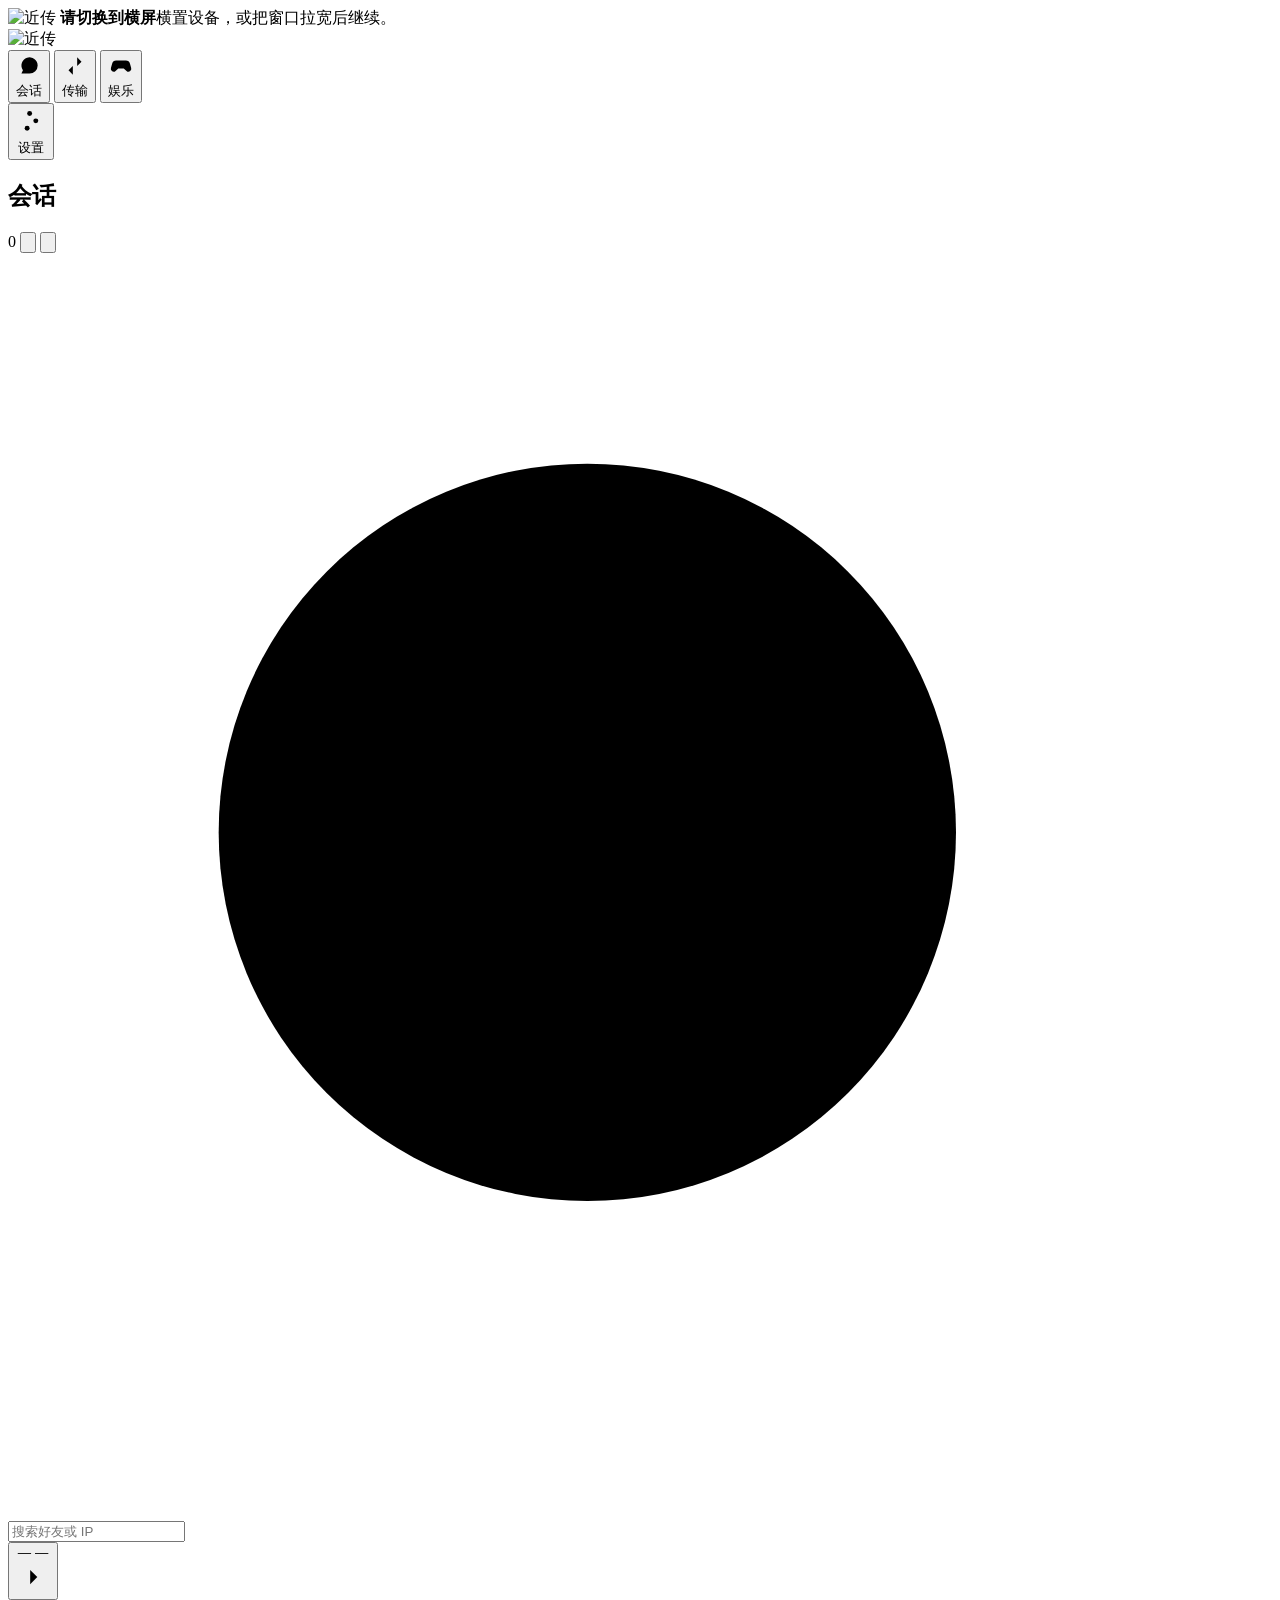
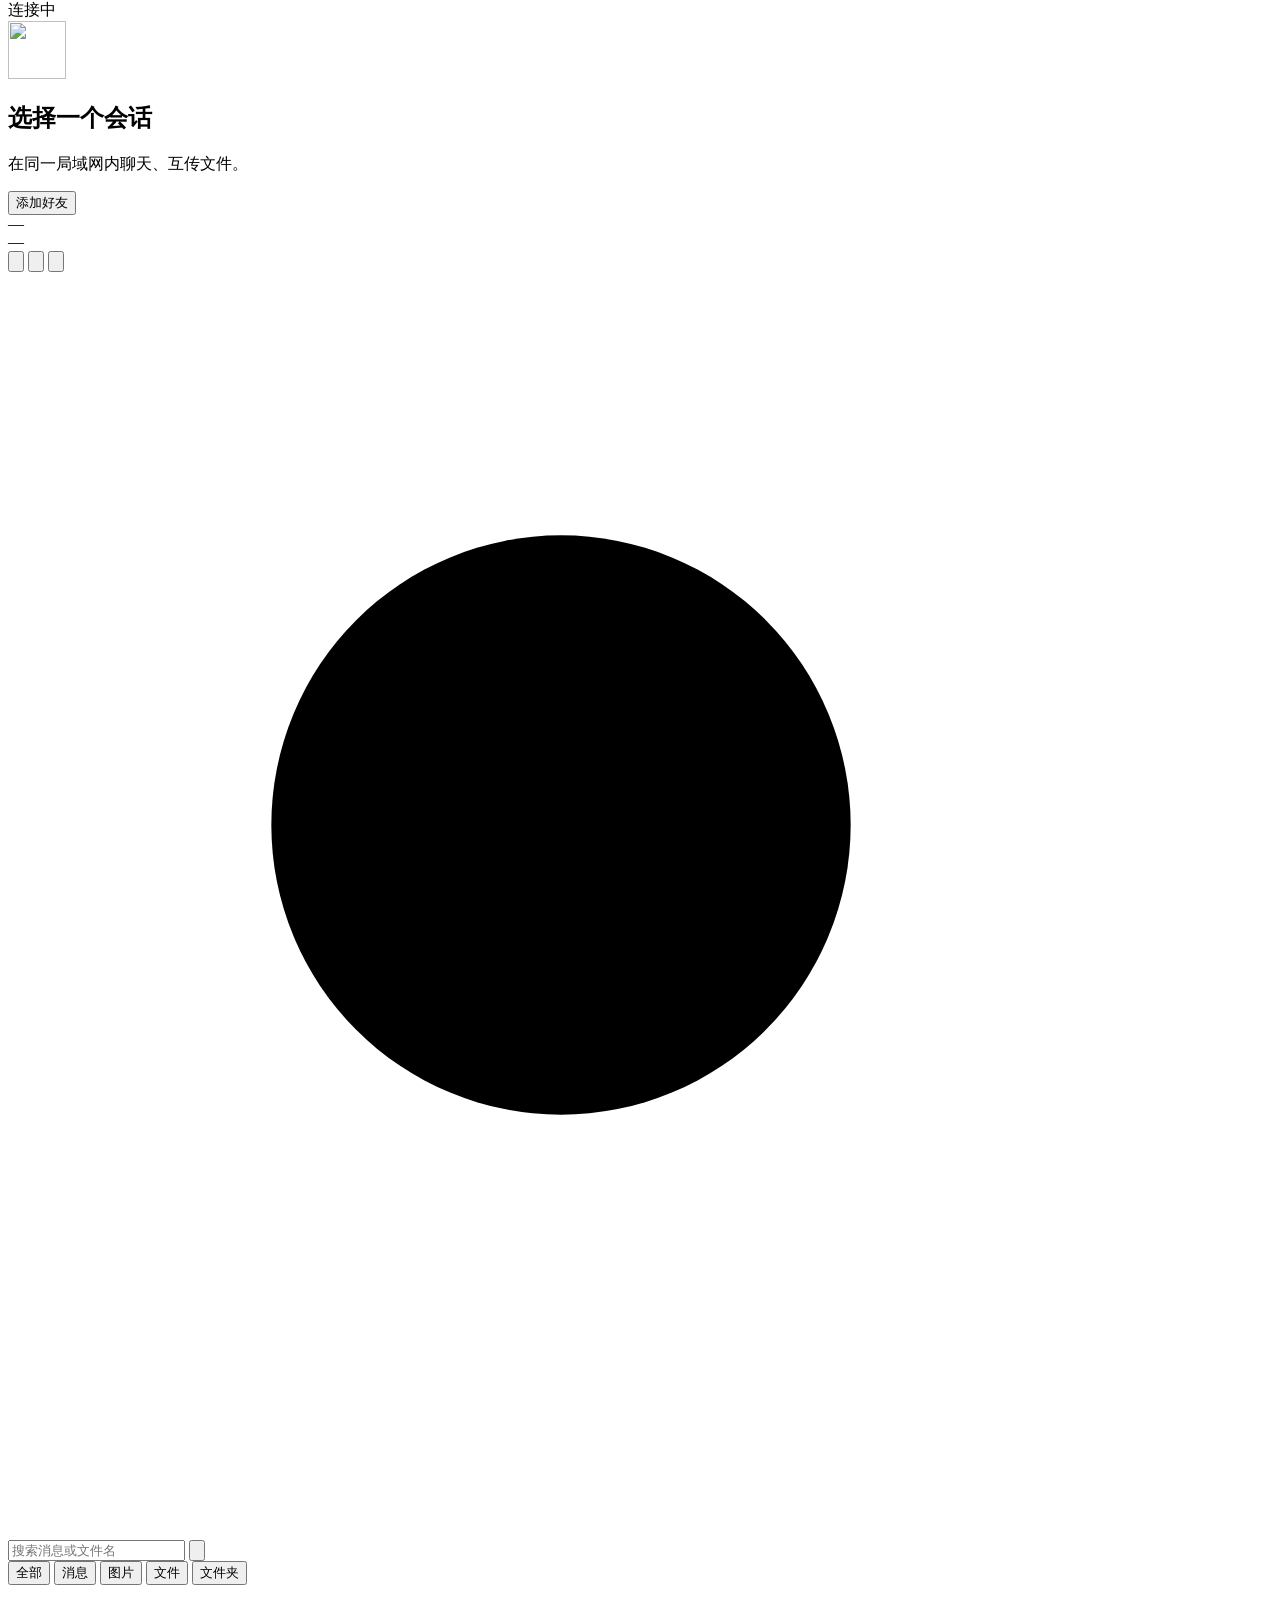
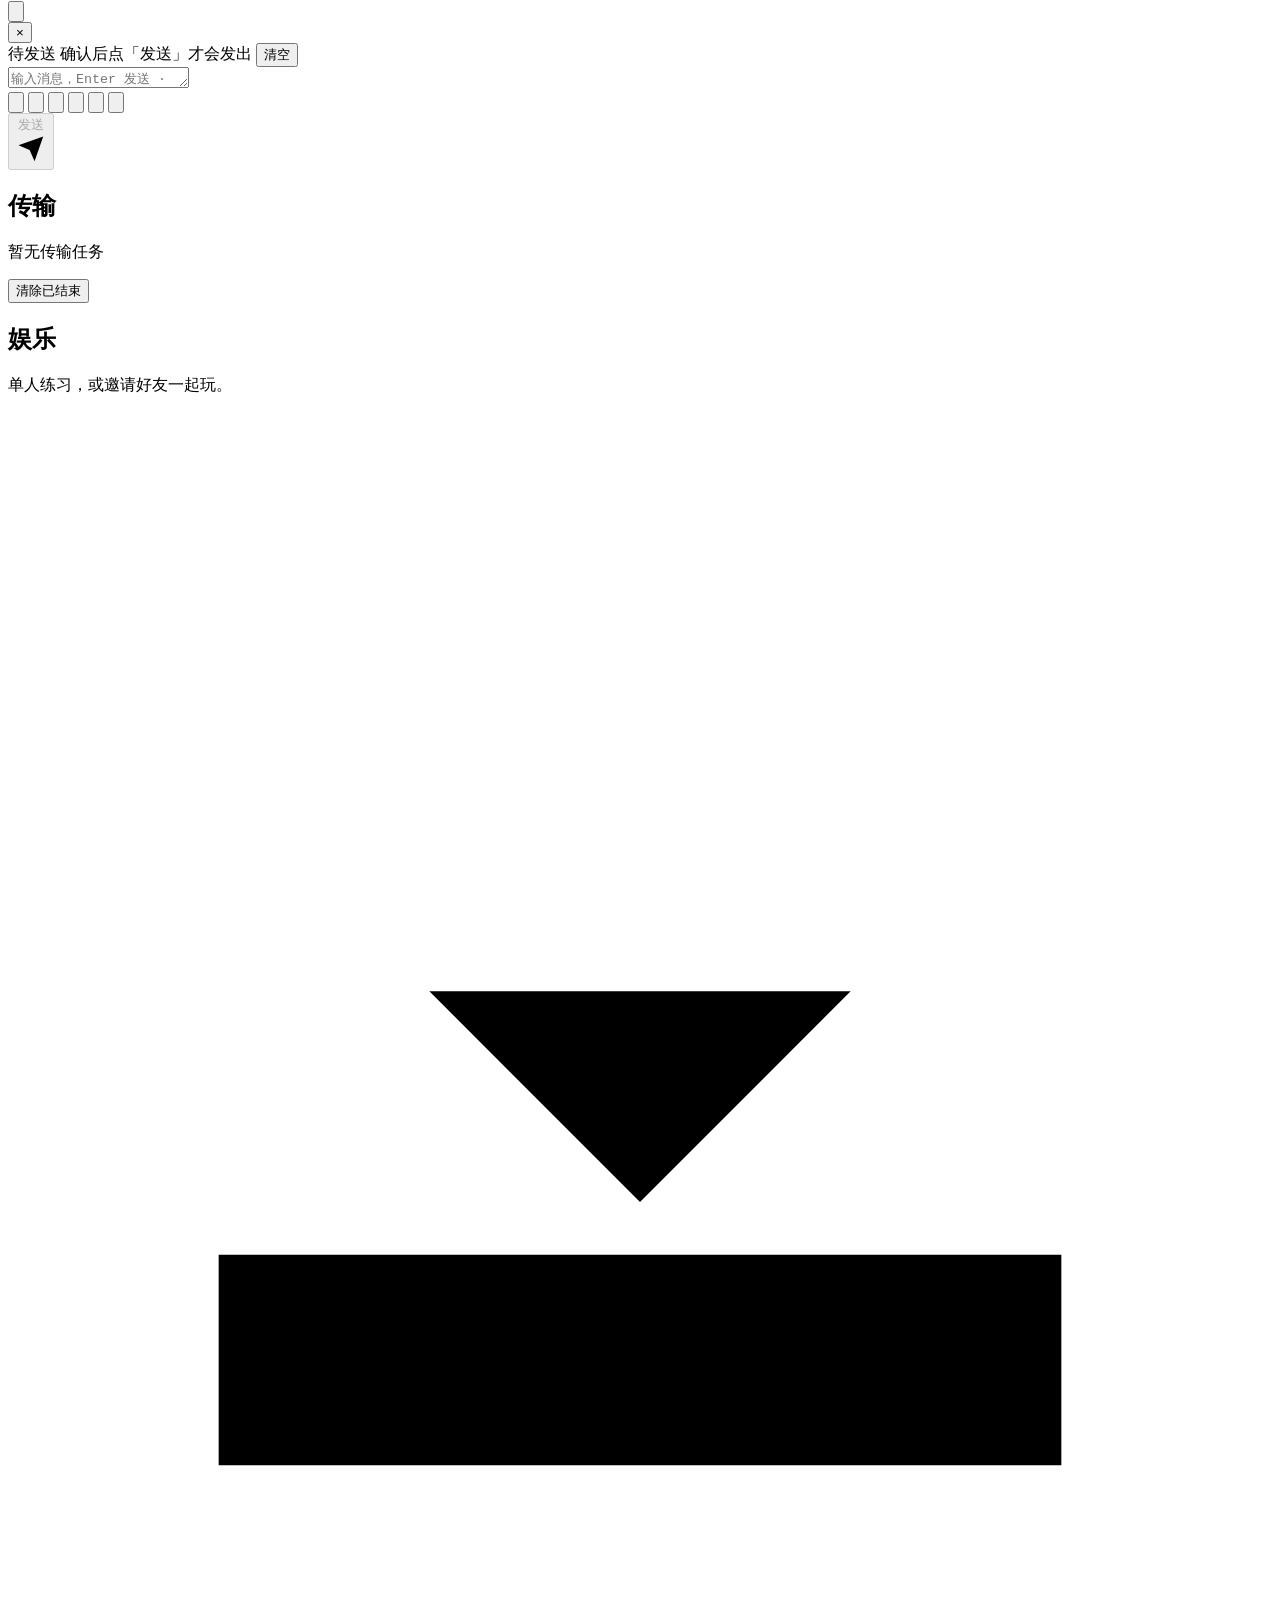
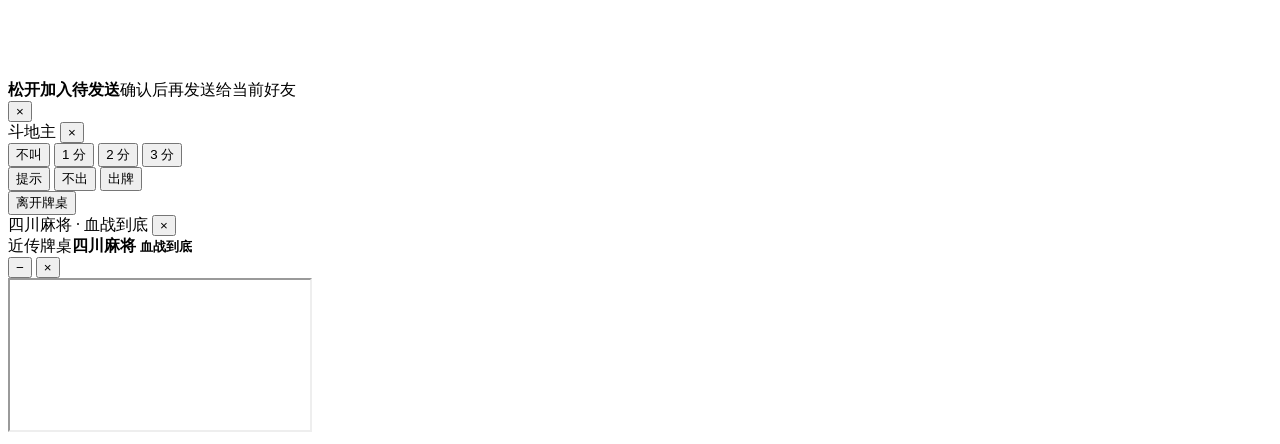
==== web/index.html @ c0fb2bd6 "Open source JinChuang with documentation and MIT license" ====
<!DOCTYPE html>
<html lang="zh-CN">
<head>
<meta charset="utf-8">
<meta name="viewport" content="width=device-width, initial-scale=1">
<title>近传</title>
<script>
/* 首屏主题引导：先落地 data-theme，避免白底闪一下再变深色 */
(function () {
  try {
    var pref = localStorage.getItem('lb.theme') || 'auto';
    var dark = pref === 'dark' || (pref === 'auto' &&
      window.matchMedia && window.matchMedia('(prefers-color-scheme: dark)').matches);
    var d = document.documentElement;
    d.dataset.theme = dark ? 'dark' : 'light';
    d.dataset.themePref = pref;
    d.dataset.motion = localStorage.getItem('lb.motion') || 'full';
  } catch (e) { document.documentElement.dataset.theme = 'light'; }
})();
</script>
<link rel="icon" type="image/png" href="/static/logo.png">
<link rel="stylesheet" href="/static/theme.css">
<link rel="stylesheet" href="/static/style.css">
</head>
<body>
<div class="landscape-notice" role="status">
  <img src="/static/logo.png" alt="近传" width="44" height="44">
  <strong>请切换到横屏</strong><span>横置设备，或把窗口拉宽后继续。</span>
</div>
<div id="app">

  <nav class="rail" aria-label="主导航">
    <img class="rail-logo" src="/static/logo.png" alt="近传" width="34" height="34">
    <div class="rail-main">
      <button class="rail-btn" id="navChats" type="button" aria-current="page">
        <svg viewBox="0 0 24 24" aria-hidden="true"><path d="M20 11.5a7.5 7.5 0 0 1-7.5 7.5H5l1.4-3.1A7.5 7.5 0 1 1 20 11.5Z"/><path d="M9 11.5h6"/></svg><span>会话</span>
      </button>
      <button class="rail-btn" id="navTransfers" type="button">
        <svg viewBox="0 0 24 24" aria-hidden="true"><path d="M4.5 8h14m-4.5-4 4 4-4 4m5.5 4h-14m4.5-4-4 4 4 4"/></svg><span>传输</span><i id="railTransferDot" hidden aria-hidden="true"></i>
      </button>
      <button class="rail-btn" id="navGames" type="button">
        <svg viewBox="0 0 24 24" aria-hidden="true"><path d="M7.5 7h9a4 4 0 0 1 3.8 2.9l1.1 4a2.6 2.6 0 0 1-4.3 2.6l-2.6-2.3h-5L7 16.5a2.6 2.6 0 0 1-4.3-2.6l1.1-4A4 4 0 0 1 7.5 7Z"/><path d="M6.6 10.7h4.3M8.8 8.6v4.2m6.6-1.4h.01m2.5-1.7h.01"/></svg><span>娱乐</span>
      </button>
    </div>
    <button class="rail-btn" id="btnSettings" title="设置" aria-label="设置">
      <svg viewBox="0 0 24 24" aria-hidden="true">
        <path d="M4 6h5m4 0h7M4 12h10m4 0h2M4 18h3m4 0h9"/>
        <circle cx="11" cy="6" r="2"/><circle cx="16" cy="12" r="2"/><circle cx="9" cy="18" r="2"/>
      </svg>
      <span>设置</span></button>
  </nav>

  <aside class="sidebar" aria-label="会话列表">
    <div class="side-head">
      <h2>会话</h2><span class="count" id="peerCount">0</span>
      <button class="icon-btn" id="btnNewGroup" title="新建群聊" aria-label="新建群聊">
        <svg viewBox="0 0 24 24"><circle cx="9" cy="8" r="3.2"/><path d="M2.5 20a6.5 6.5 0 0 1 13 0"/><path d="M16 5.5a3 3 0 0 1 0 5.6M18 20a5.6 5.6 0 0 0-2.2-4.4"/></svg>
      </button>
      <button class="icon-btn" id="btnAdd" title="添加好友" aria-label="添加好友">
        <svg viewBox="0 0 24 24"><path d="M12 5v14M5 12h14"/></svg>
      </button>
    </div>
    <label class="peer-search" for="peerSearch">
      <svg viewBox="0 0 24 24"><circle cx="11" cy="11" r="7"/><path d="M20 20l-4-4"/></svg>
      <input id="peerSearch" aria-label="搜索好友或 IP" placeholder="搜索好友或 IP" autocomplete="off">
    </label>
    <div class="peer-list" id="peerList"></div>

    <button type="button" class="me-card" id="meCard" aria-label="设置个人资料" title="设置个人资料">
      <span class="avatar" id="meAvatar"></span>
      <span class="me-meta">
        <span class="me-name" id="meName">—</span>
        <span class="me-sub" id="meSub">—</span>
      </span>
      <svg viewBox="0 0 24 24" aria-hidden="true"><path d="m10 7 5 5-5 5"/></svg>
    </button>
    <div id="connectionState" class="connection-pill" role="status"><i aria-hidden="true"></i><span id="connectionLabel">连接中</span></div>
  </aside>

  <main class="chat" id="chatRoot">
    <section class="empty" id="emptyState" aria-labelledby="emptyTitle">
      <div class="welcome">
        <img class="welcome-logo" src="/static/logo.png" alt="" width="58" height="58">
        <h1 id="emptyTitle">选择一个会话</h1>
        <p>在同一局域网内聊天、互传文件。</p>
        <button class="btn" id="welcomeAdd">添加好友</button>
      </div>
    </section>

    <div class="chat-pane hidden" id="chatPane">
      <header class="chat-head">
        <div class="chat-head-left">
          <div class="avatar sm" id="chatAvatar"></div>
          <div>
            <div class="chat-title" id="chatTitle">—</div>
            <div class="chat-sub" id="chatSub">—</div>
          </div>
        </div>
        <div class="head-actions">
          <button class="icon-btn" id="btnChatSearch" title="搜索会话（Ctrl+F）" aria-label="搜索会话" aria-keyshortcuts="Control+F Meta+F" aria-controls="chatSearchPanel" aria-expanded="false"><svg viewBox="0 0 24 24"><circle cx="10.5" cy="10.5" r="5.5"/><path d="m15 15 4 4"/></svg></button>
          <button class="icon-btn" id="btnEditPeer" title="会话资料" aria-label="会话资料"><svg viewBox="0 0 24 24"><circle cx="12" cy="12" r="8.5"/><path d="M12 11v5m0-8h.01"/></svg></button>
          <button class="icon-btn" id="btnClearChat" title="清空记录" aria-label="清空记录"><svg viewBox="0 0 24 24"><path d="M4.5 7h15M9 7V4h6v3M6.5 7l1 13h9l1-13M10 10.5v6m4-6v6"/></svg></button>
        </div>
      </header>

      <div class="message-area">
      <div class="messages" id="messages" aria-label="聊天记录"></div>
      <section class="chat-search hidden" id="chatSearchPanel" aria-label="搜索当前会话">
        <div class="chat-search-controls">
          <label class="chat-search-input"><svg viewBox="0 0 24 24" aria-hidden="true"><circle cx="10.5" cy="10.5" r="5.5"/><path d="m15 15 4 4"/></svg>
            <input id="chatSearchInput" type="search" aria-label="搜索消息或文件名" placeholder="搜索消息或文件名" autocomplete="off"></label>
          <button id="chatSearchClose" type="button" class="icon-btn" aria-label="关闭会话搜索" title="关闭会话搜索"><svg viewBox="0 0 24 24"><path d="m6 6 12 12M18 6 6 18"/></svg></button>
        </div>
        <div id="chatSearchTypes" role="group" aria-label="消息类型" class="chat-search-types">
          <button type="button" data-type="all" aria-pressed="true">全部</button>
          <button type="button" data-type="text" aria-pressed="false">消息</button>
          <button type="button" data-type="image" aria-pressed="false">图片</button>
          <button type="button" data-type="file" aria-pressed="false">文件</button>
          <button type="button" data-type="folder" aria-pressed="false">文件夹</button>
        </div>
        <p id="chatSearchSummary" role="status"></p>
        <div id="chatSearchResults" class="chat-search-results" aria-label="搜索结果"></div>
      </section>
      <button class="scroll-bottom" id="scrollBottom" title="回到最新" aria-label="回到最新">
        <svg viewBox="0 0 24 24"><path d="M12 5v14M6 13l6 6 6-6"/></svg>
      </button>

      </div>

      <div class="composer" id="composer">
        <div class="reply-bar hidden" id="replyBar">
          <div class="reply-txt"><b id="replyName"></b><span id="replyText"></span></div>
          <button class="reply-cancel" id="replyCancel" title="取消回复">×</button>
        </div>
        <div class="draft-bar hidden" id="draftBar">
          <div class="draft-head">
            <span id="draftCount">待发送</span>
            <span class="draft-note">确认后点「发送」才会发出</span>
            <button class="draft-clear" id="draftClear">清空</button>
          </div>
          <div class="draft-list" id="draftList"></div>
        </div>
        <div class="composer-box">
          <textarea id="input" aria-label="消息内容" rows="1" placeholder="输入消息，Enter 发送 · Shift+Enter 换行"></textarea>
          <div class="composer-foot">
            <div class="tools">
              <button class="tool" id="btnImage" title="添加图片" aria-label="添加图片">
                <svg viewBox="0 0 24 24"><rect x="3" y="4" width="18" height="16" rx="2"/><circle cx="8.5" cy="9" r="1.5"/><path d="M21 16l-5-5-5 5-2-2-6 6"/></svg>
              </button>
              <button class="tool" id="btnFile" title="添加文件" aria-label="添加文件">
                <svg viewBox="0 0 24 24"><path d="M21 11.5l-8.6 8.6a5 5 0 0 1-7.1-7.1l9-9a3.5 3.5 0 0 1 5 5l-9 9a2 2 0 0 1-2.8-2.8l8.3-8.3"/></svg>
              </button>
              <button class="tool" id="btnFolder" title="添加整个文件夹" aria-label="添加整个文件夹">
                <svg viewBox="0 0 24 24"><path d="M3 7a2 2 0 0 1 2-2h4l2 2h8a2 2 0 0 1 2 2v9a2 2 0 0 1-2 2H5a2 2 0 0 1-2-2z"/></svg>
              </button>
              <button class="tool" id="btnSnap" title="截屏发送（框选区域）" aria-label="截屏发送">
                <svg viewBox="0 0 24 24"><path d="M3 8V5a2 2 0 0 1 2-2h3M16 3h3a2 2 0 0 1 2 2v3M21 16v3a2 2 0 0 1-2 2h-3M8 21H5a2 2 0 0 1-2-2v-3"/><circle cx="12" cy="12" r="3.2"/></svg>
              </button>
              <button class="tool" id="btnEmoji" aria-controls="emojiPanel" aria-expanded="false" title="表情" aria-label="表情">
                <svg viewBox="0 0 24 24"><circle cx="12" cy="12" r="9"/><path d="M8.5 14.5a4.5 4.5 0 0 0 7 0M9 9h.01M15 9h.01"/></svg>
              </button>
              <button class="tool" id="btnGame" title="打开娱乐" aria-label="打开娱乐">
                <svg viewBox="0 0 24 24"><rect x="3" y="4" width="11" height="16" rx="2"/><path d="M18 8v10a2 2 0 0 1-2 2H8"/><circle cx="8.5" cy="10" r="1.2"/><path d="M6.5 17h5"/></svg>
              </button>
            </div>
            <div class="composer-right">
              <span class="hint" id="hint" role="status"></span>
              <button class="send-btn" id="btnSend" disabled>发送 <svg viewBox="0 0 24 24" aria-hidden="true"><path d="m22 2-7 20-4-9-9-4 20-7ZM22 2 11 13"/></svg></button>
            </div>
          </div>
        </div>
        <div class="emoji-panel hidden" id="emojiPanel"></div>
      </div>
    </div>

    <section class="transfer-page hidden" id="transferView" aria-labelledby="transferHeading">
      <header class="transfer-head">
        <div><h1 id="transferHeading" tabindex="-1">传输</h1><p id="transferCount">暂无传输任务</p></div>
        <button class="btn hidden" id="btnClearDone">清除已结束</button>
      </header>
      <div class="transfer-list" id="transferList" aria-label="传输记录"></div>
    </section>

    <section class="activity-page hidden" id="activityView" aria-labelledby="activityHeading">
      <header class="transfer-head">
        <div><h1 id="activityHeading" tabindex="-1">娱乐</h1><p id="activityContext">单人练习，或邀请好友一起玩。</p></div>
      </header>
      <div class="activity-list" id="activityList"></div>
    </section>

    <div class="drop-mask hidden" id="dropMask">
      <div><svg viewBox="0 0 24 24" aria-hidden="true"><path d="M12 3v12m-4-4 4 4 4-4M4 16v4h16v-4"/></svg><strong>松开加入待发送</strong><span>确认后再发送给当前好友</span></div>
    </div>
  </main>
</div>

<div class="modal-mask hidden" id="modalMask"><div class="modal" id="modal" role="dialog" aria-modal="true" tabindex="-1"></div></div>
<div class="lightbox hidden" id="lightbox" role="dialog" aria-modal="true" aria-label="图片预览"><button class="lightbox-close" id="lightboxClose" aria-label="关闭图片预览">×</button><img id="lightboxImg" alt=""></div>
<div class="toast-host" id="toast" role="status"></div>

<!-- 牌桌：斗地主（房主进程当裁判，其他人轮询状态） -->
<div class="game-mask hidden" id="gameMask">
  <div class="game-table">
    <header class="gt-head">
      <span class="gt-title">斗地主</span>
      <span class="gt-room" id="gameRoom"></span>
      <span class="gt-bottom" id="gameBottom"></span>
      <span class="gt-status" id="gameStatus"></span>
      <button class="set-close" id="gameClose" aria-label="关闭">×</button>
    </header>
    <div class="gt-felt">
      <div class="seat" id="gameSeat0"></div>
      <div class="seat" id="gameSeat1"></div>
      <div class="gt-center">
        <div class="table-last" id="gameLast"></div>
        <div class="table-result hidden" id="gameResult"></div>
      </div>
    </div>
    <div class="gt-counter" id="gameCounter"></div>
    <div class="my-play" id="myPlay"></div>
    <div class="gt-hand" id="gameHand"></div>
    <div class="gt-actions">
      <div class="gt-bid hidden" id="gameBid">
        <button class="btn" id="gameNoBid">不叫</button>
        <button class="btn" data-bid="1">1 分</button>
        <button class="btn" data-bid="2">2 分</button>
        <button class="btn primary" data-bid="3">3 分</button>
      </div>
      <div class="gt-play hidden" id="gamePlay">
        <button class="btn" id="gameHint">提示</button>
        <button class="btn" id="gamePass">不出</button>
        <button class="btn primary" id="gameDoPlay">出牌</button>
      </div>
      <button class="btn danger sm" id="gameLeave">离开牌桌</button>
    </div>
  </div>
</div>

<!-- 牌桌：四川麻将（血战到底） -->
<div class="mj-mask hidden" id="mjMask">
  <div class="mj-table">
    <header class="gt-head">
      <span class="gt-title">四川麻将 · 血战到底</span>
      <span class="gt-room" id="mjRoom"></span>
      <span class="gt-room" id="mjWall"></span>
      <span class="gt-status" id="mjStatus"></span>
      <button class="set-close" id="mjClose" aria-label="关闭">×</button>
    </header>
    <div class="mj-felt">
      <div class="mj-seat" id="mjSeat0"></div>
      <div class="mj-seat" id="mjSeat1"></div>
      <div class="mj-seat" id="mjSeat2"></div>
      <div class="mj-center" id="mjLast"></div>
      <div class="table-result hidden" id="mjResult"></div>
    </div>
    <div class="mj-que hidden" id="mjQue"></div>
    <div class="mj-me" id="mjMe"></div>
    <div class="mj-hand" id="mjHand"></div>
  </div>
</div>

<!-- 四川麻将（开源网页游戏整包内嵌） -->
<div class="mjframe-mask hidden" id="mjFrameMask">
  <div class="mjframe-box">
    <div class="mjframe-bar">
      <div class="mjframe-title"><span>近传牌桌</span><strong>四川麻将 <small>血战到底</small></strong></div>
      <div class="mjframe-controls">
        <button id="mjFrameMin" type="button" aria-label="收起牌桌" title="收起牌桌">−</button>
        <button id="mjFrameClose" type="button" aria-label="退出牌桌" title="退出牌桌">×</button>
      </div>
    </div>
    <iframe id="mjFrame" title="四川麻将牌桌" src="about:blank" allow="autoplay; fullscreen"></iframe>
  </div>
</div>

<input type="file" id="fileInput" multiple hidden>
<input type="file" id="imageInput" accept="image/*" multiple hidden>
<input type="file" id="folderInput" webkitdirectory directory multiple hidden>

<script src="/static/appearance.js"></script>
<script src="/static/app.js"></script>
<script src="/static/chat-tools.js"></script>
<script src="/static/game.js"></script>
<script src="/static/activities.js"></script>
<script src="/static/mj.js"></script>
</body>
</html>
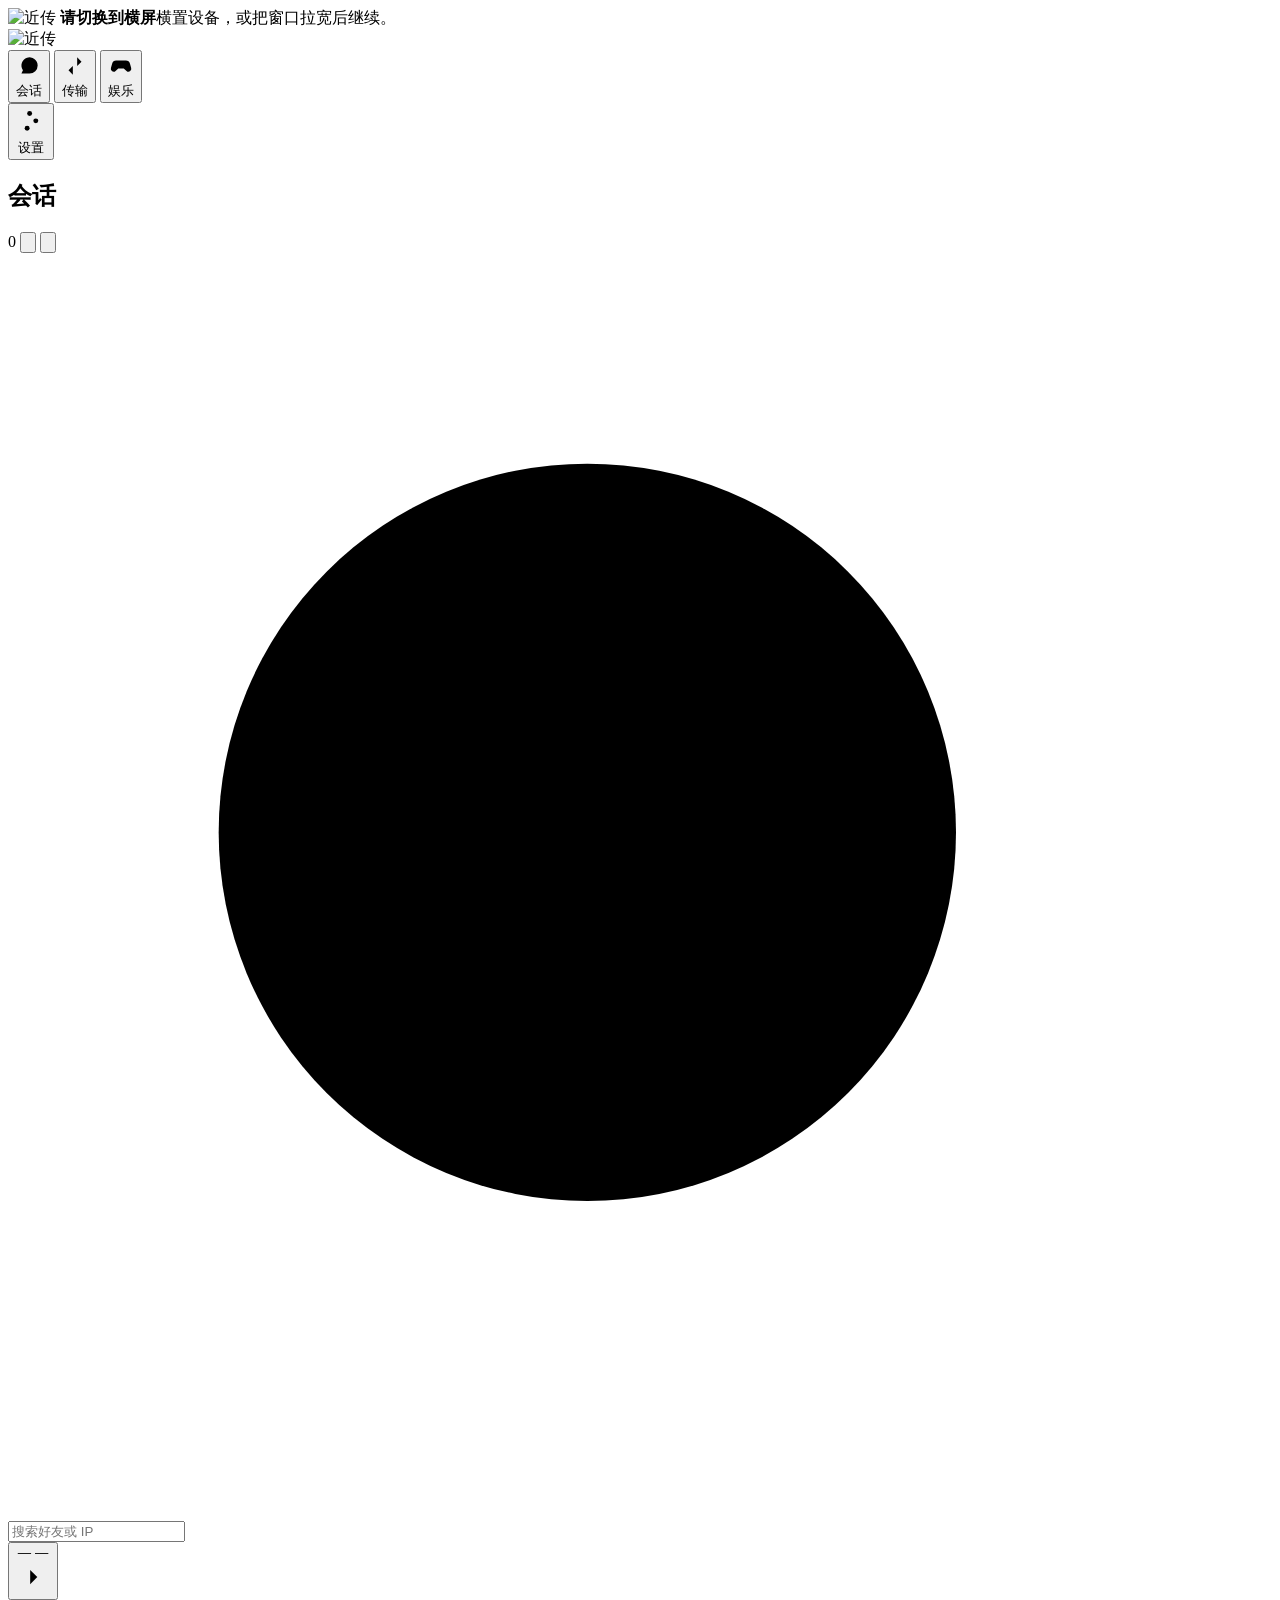
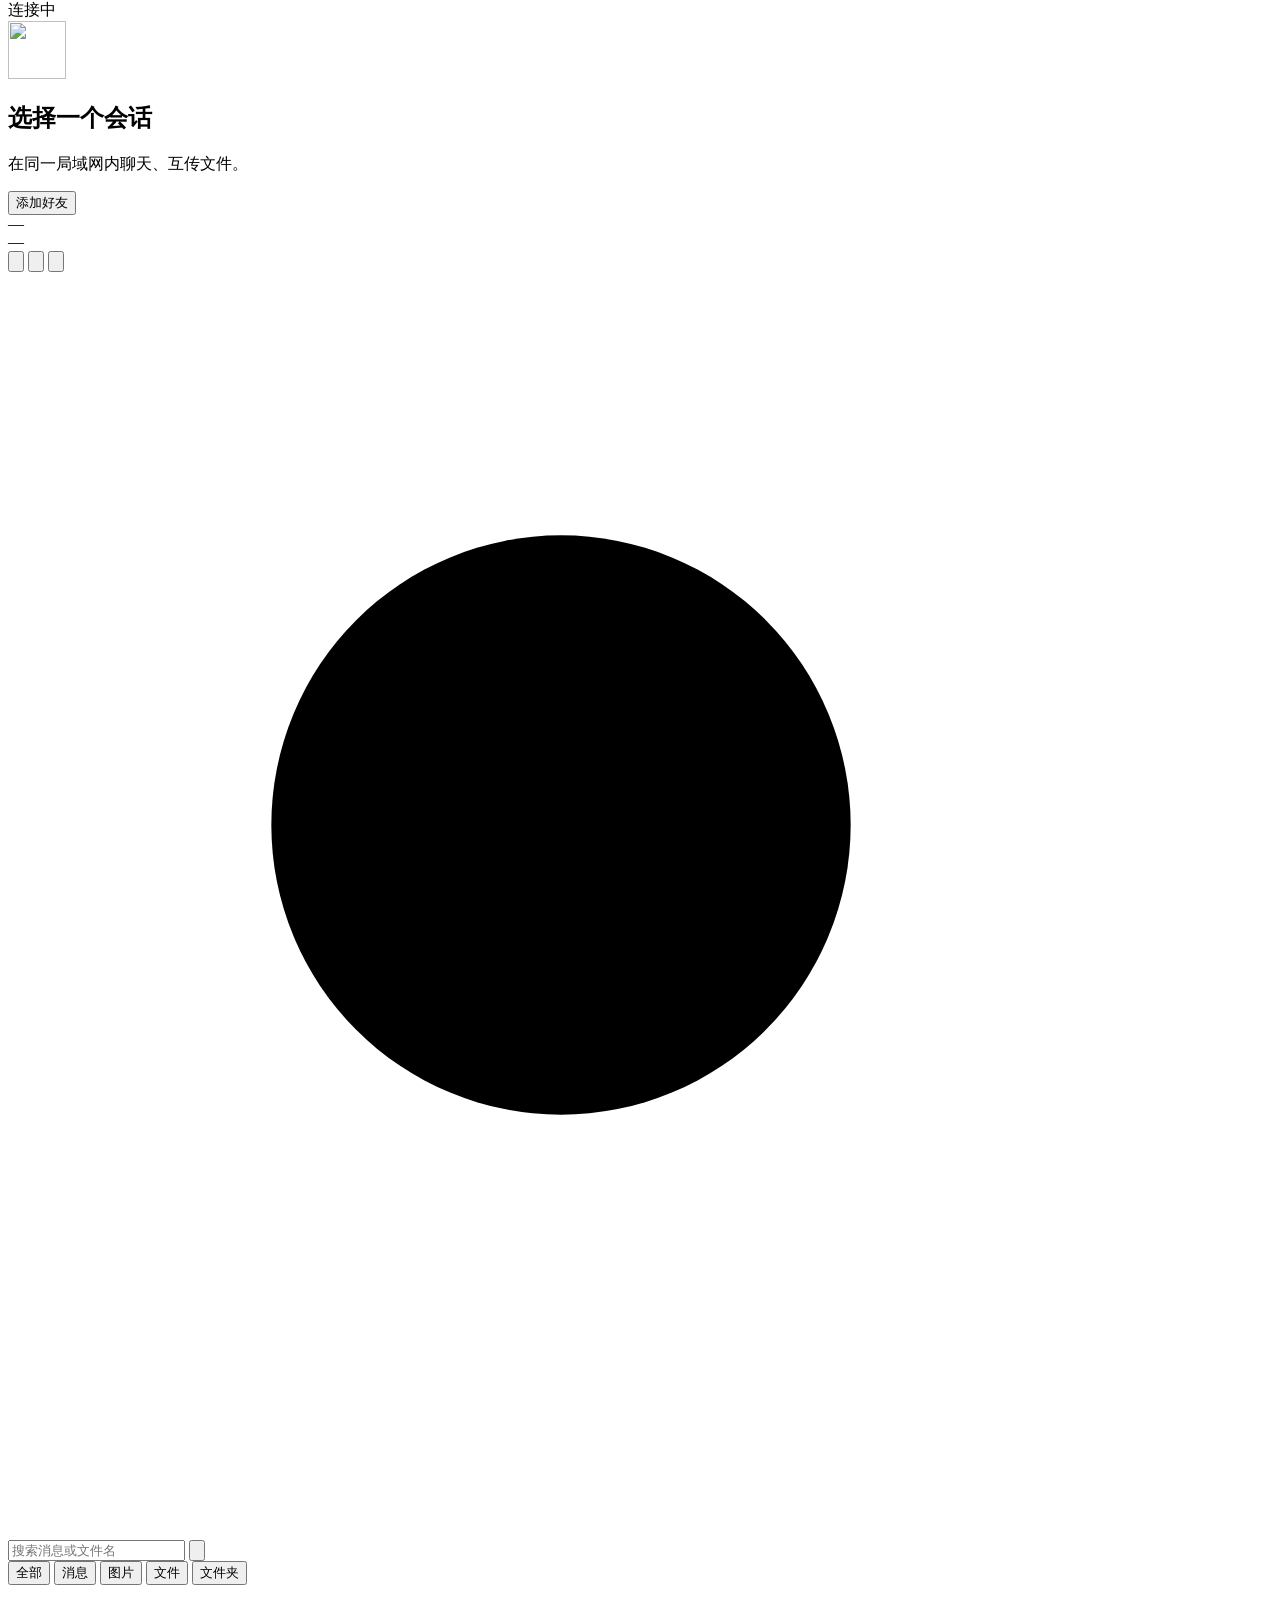
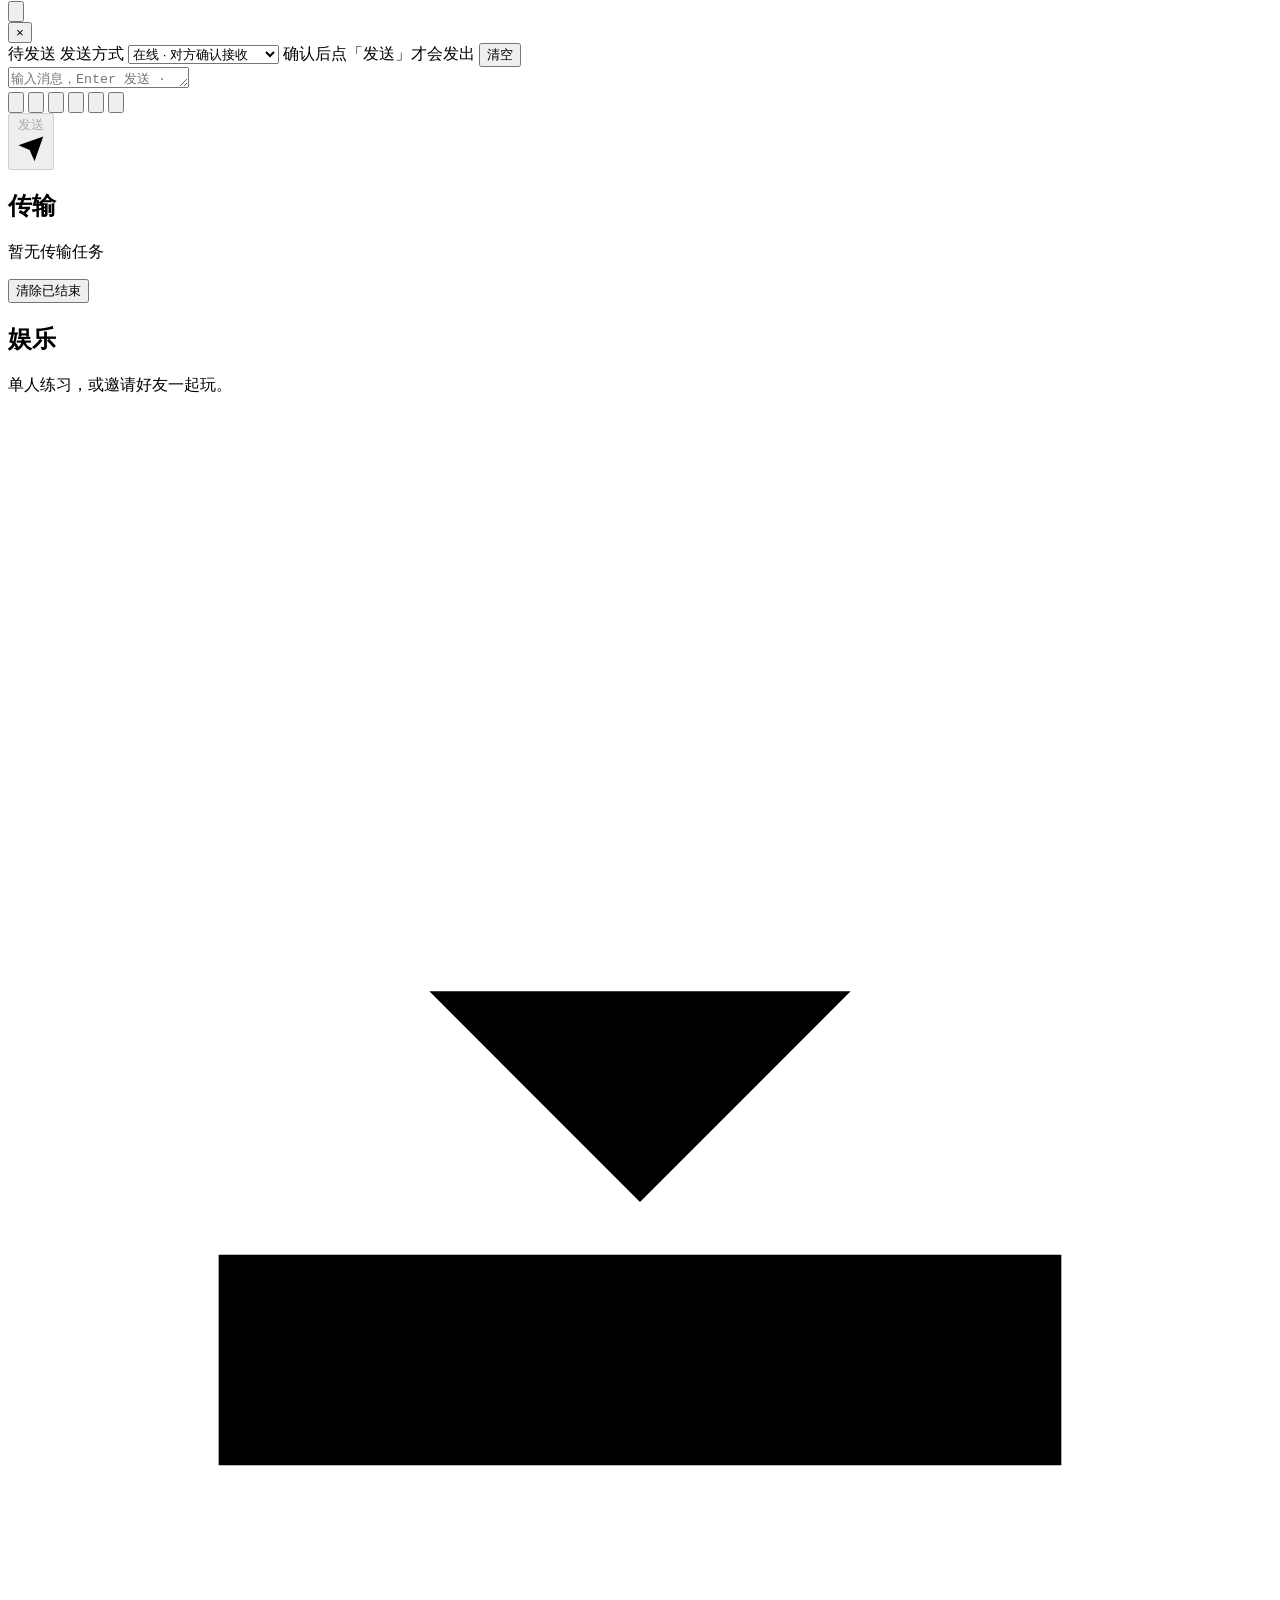
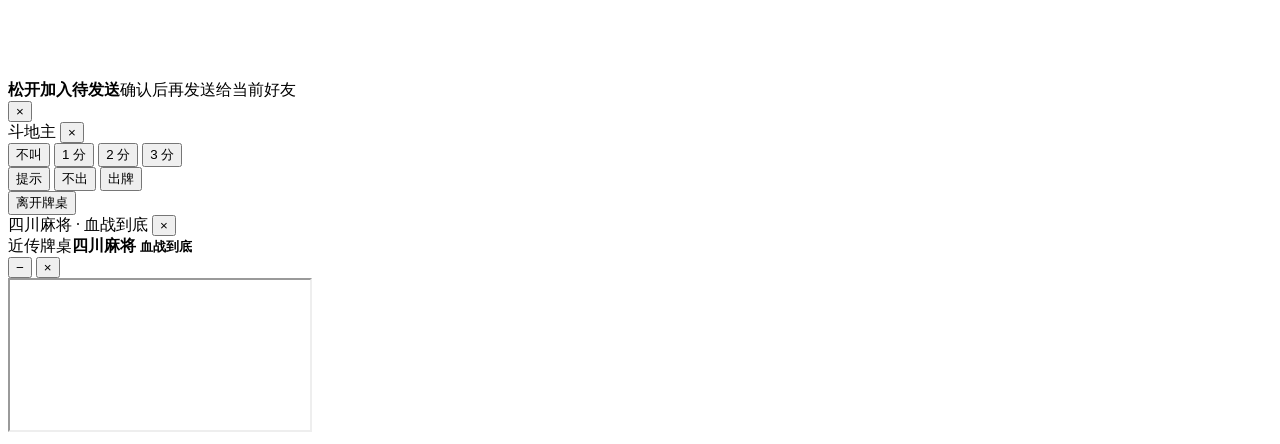
==== commit 5ff16014: "Release JinChuang v1.6.5 with confirmed and queued LAN transfers" ====
--- a/web/index.html
+++ b/web/index.html
@@ -135,6 +135,14 @@
         <div class="draft-bar hidden" id="draftBar">
           <div class="draft-head">
             <span id="draftCount">待发送</span>
+            <label id="sendModeOptions" class="send-mode hidden" title="此方式用于单聊中的文件和图片">
+              <span>发送方式</span>
+              <select id="sendMode" aria-label="文件发送方式">
+                <option value="online">在线 · 对方确认接收</option>
+                <option value="offline">离线 · 上线后自动送达</option>
+              </select>
+            </label>
+            <span id="sendModeHint" class="send-mode-hint hidden"></span>
             <span class="draft-note">确认后点「发送」才会发出</span>
             <button class="draft-clear" id="draftClear">清空</button>
           </div>
@@ -144,7 +152,7 @@
           <textarea id="input" aria-label="消息内容" rows="1" placeholder="输入消息，Enter 发送 · Shift+Enter 换行"></textarea>
           <div class="composer-foot">
             <div class="tools">
-              <button class="tool" id="btnImage" title="添加图片" aria-label="添加图片">
+              <button class="tool" id="btnImage" title="添加图片（也可 Ctrl+V 粘贴）" aria-label="添加图片">
                 <svg viewBox="0 0 24 24"><rect x="3" y="4" width="18" height="16" rx="2"/><circle cx="8.5" cy="9" r="1.5"/><path d="M21 16l-5-5-5 5-2-2-6 6"/></svg>
               </button>
               <button class="tool" id="btnFile" title="添加文件" aria-label="添加文件">
@@ -278,6 +286,7 @@
 <input type="file" id="folderInput" webkitdirectory directory multiple hidden>
 
 <script src="/static/appearance.js"></script>
+<script src="/static/clipboard.js"></script>
 <script src="/static/app.js"></script>
 <script src="/static/chat-tools.js"></script>
 <script src="/static/game.js"></script>
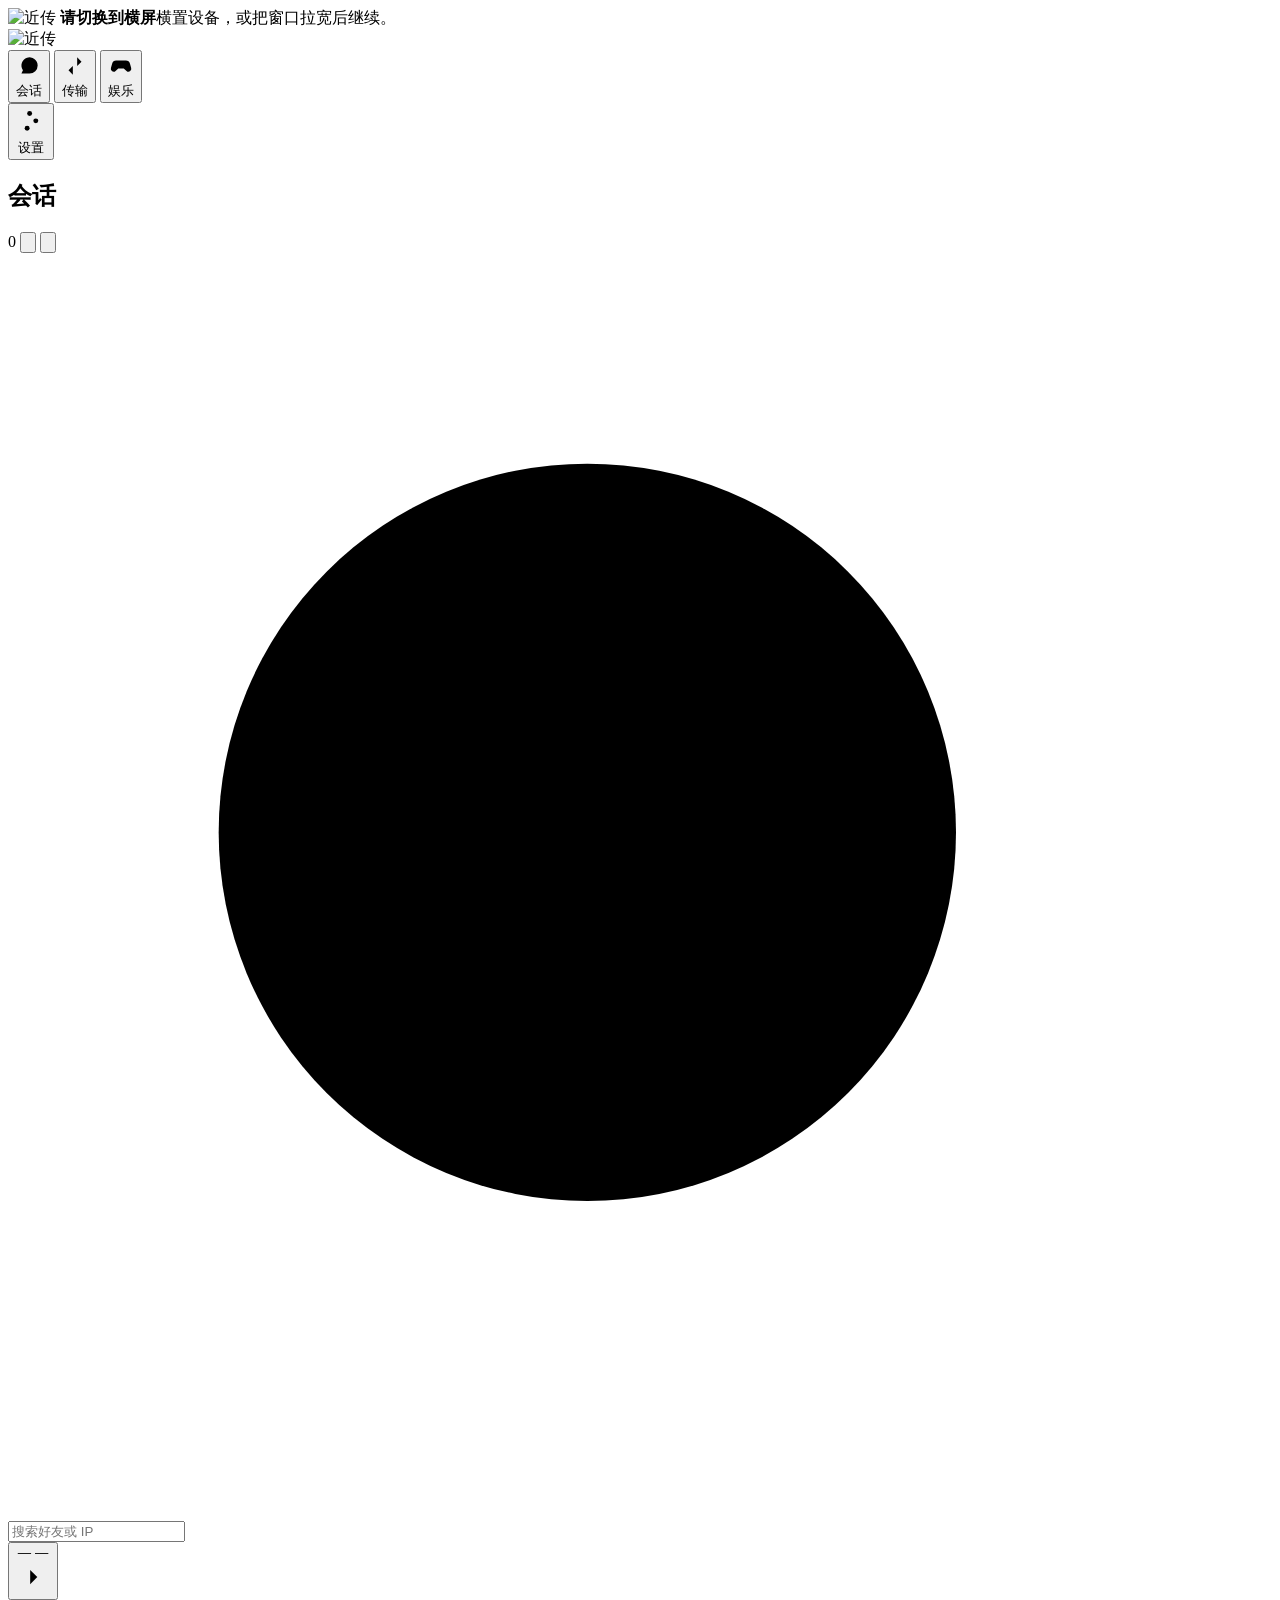
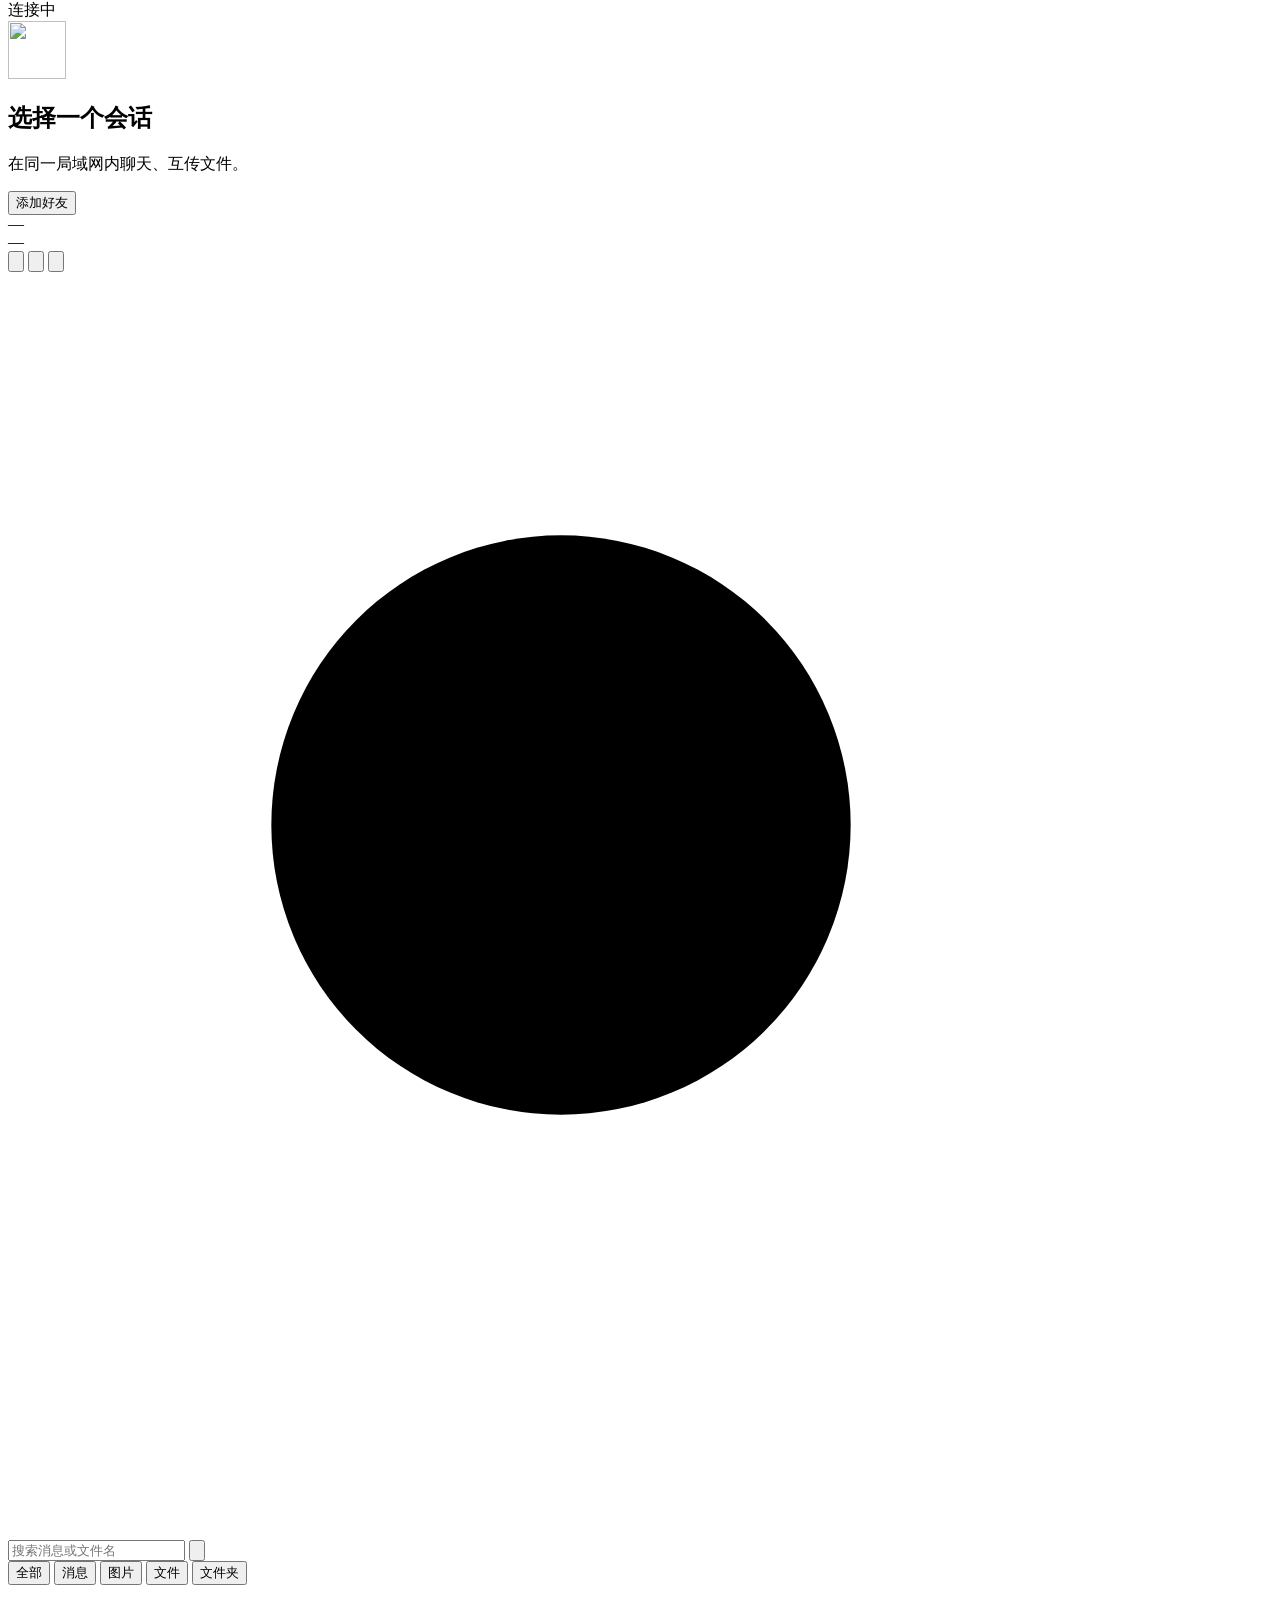
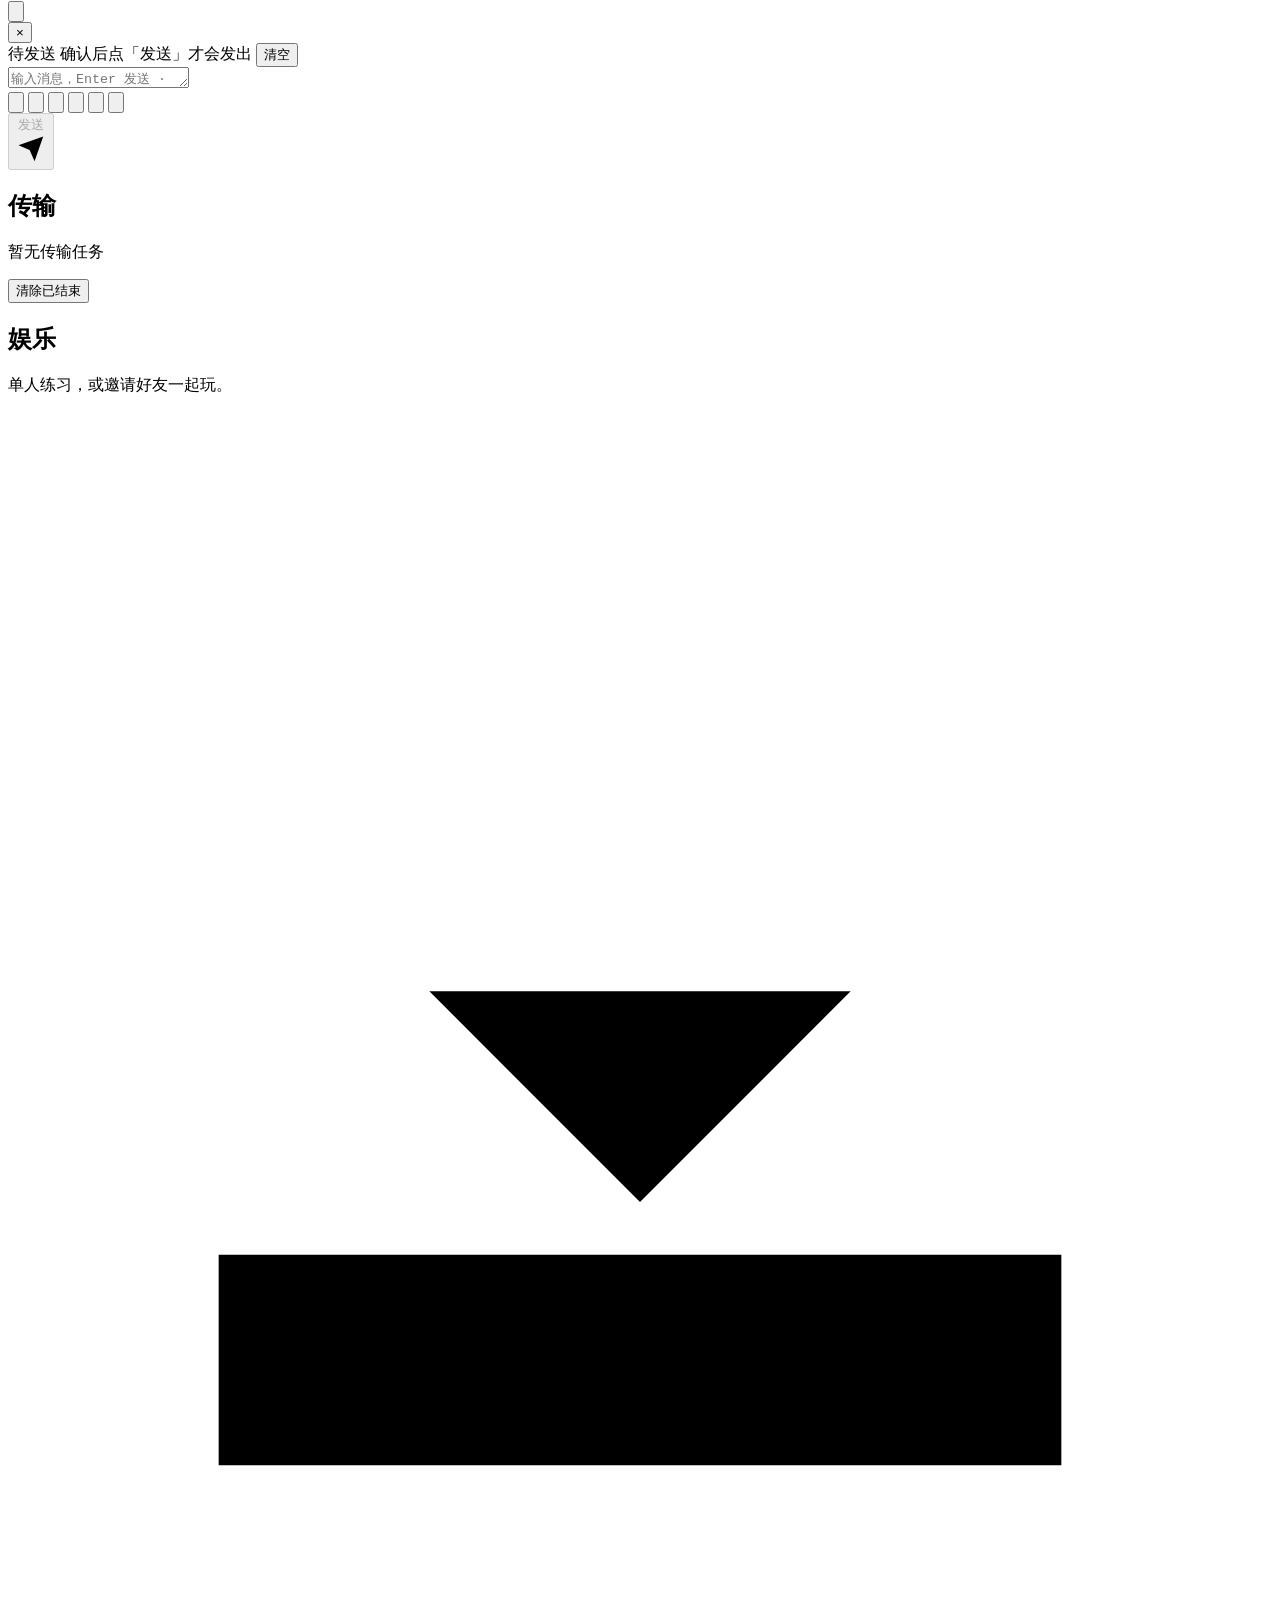
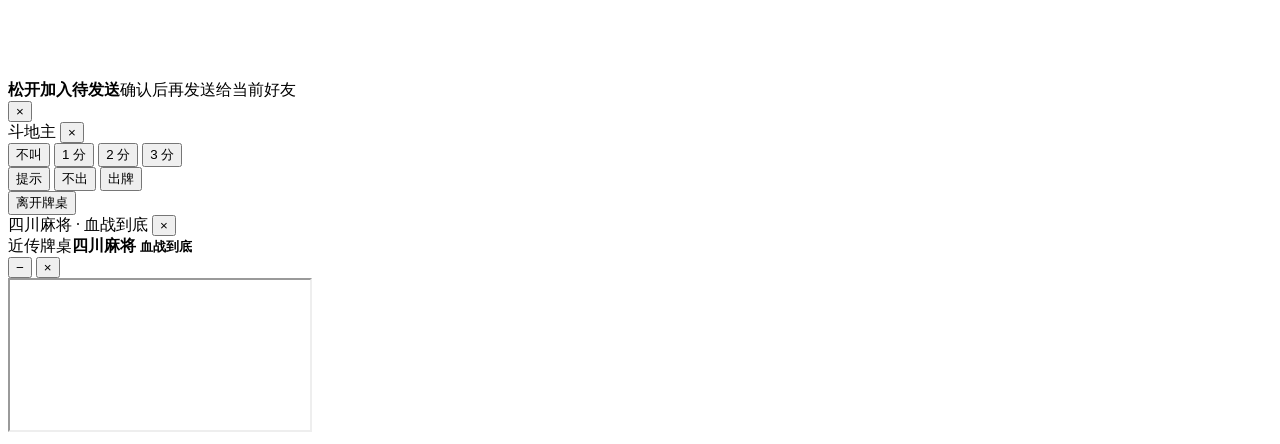
==== commit 847d06d7: "Release JinChuang v1.6.6 with synchronized transfers and large file I/O" ====
--- a/web/index.html
+++ b/web/index.html
@@ -135,14 +135,6 @@
         <div class="draft-bar hidden" id="draftBar">
           <div class="draft-head">
             <span id="draftCount">待发送</span>
-            <label id="sendModeOptions" class="send-mode hidden" title="此方式用于单聊中的文件和图片">
-              <span>发送方式</span>
-              <select id="sendMode" aria-label="文件发送方式">
-                <option value="online">在线 · 对方确认接收</option>
-                <option value="offline">离线 · 上线后自动送达</option>
-              </select>
-            </label>
-            <span id="sendModeHint" class="send-mode-hint hidden"></span>
             <span class="draft-note">确认后点「发送」才会发出</span>
             <button class="draft-clear" id="draftClear">清空</button>
           </div>
